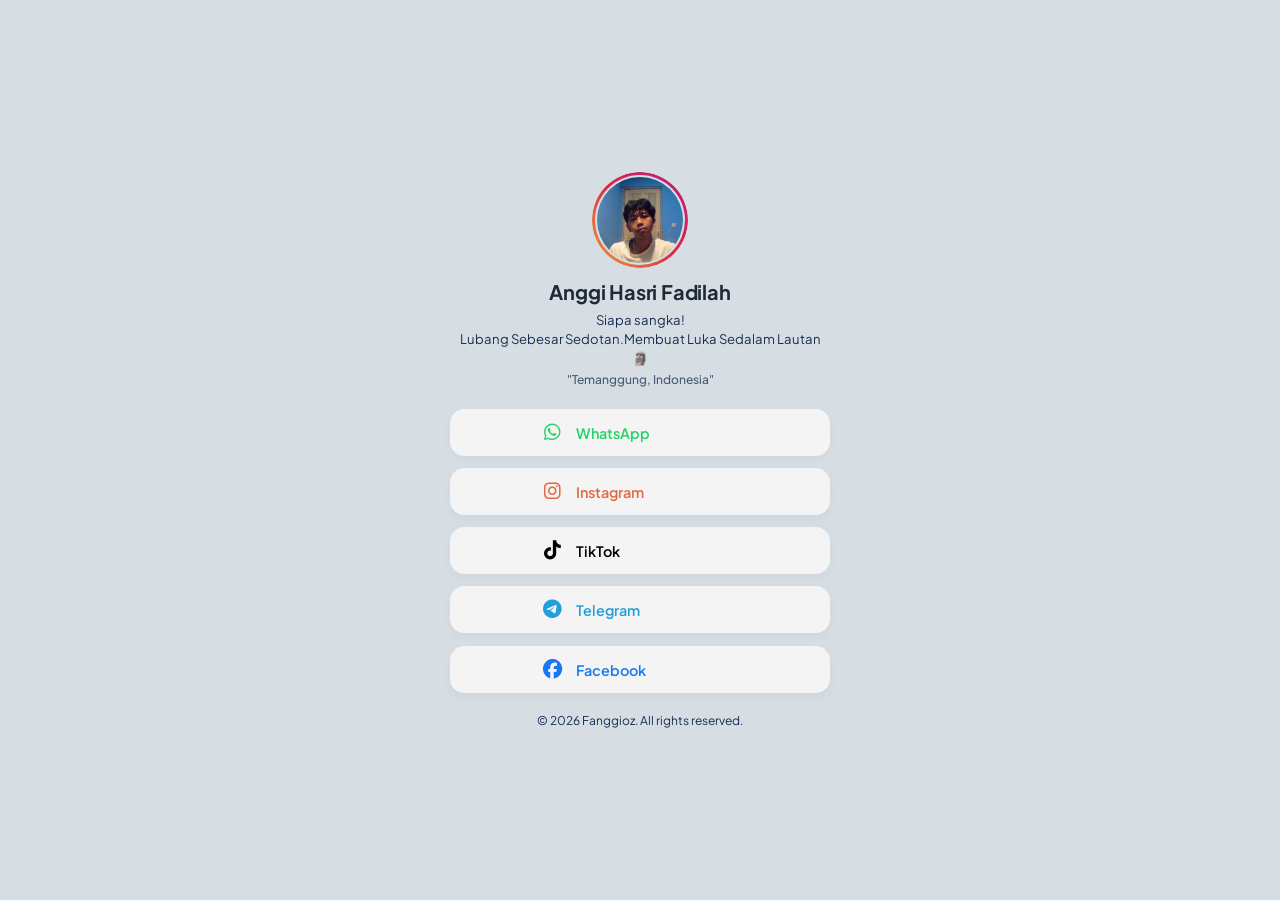
==== index.html @ 8ee7e157 "Update index.html" ====
<!DOCTYPE html>
<html lang="id">
<head>
  <meta charset="UTF-8">
  <meta name="viewport" content="width=device-width, initial-scale=1.0">
  <title>Fanggioz | My Profile Bio Link</title>
  <meta name="theme-color" content="#d6dee4">
  <meta name="apple-mobile-web-app-status-bar-style" content="default">
  <meta name="title" content="Fanggioz | My Profile Bio Link">
  <meta name="description" content="Official Bio Link Fanggioz. Temukan tautan resmi Instagram, TikTok, Telegram, dan Facebook di sini.">
  <meta name="keywords" content="Fanggioz, Bio Link, Digital Creator, Temanggung, Web Enthusiast">
  <meta name="author" content="Fanggioz">
  <meta name="robots" content="index, follow">
  <link rel="canonical" href="https://fanggioz.my.id/">
  <meta property="og:type" content="website">
  <meta property="og:url" content="https://fanggioz.my.id/">
  <meta property="og:title" content="Fanggioz | MyProfile">
  <meta property="og:description" content="Official Bio Link Fanggioz. Hubungi via WhatsApp atau ikuti media sosial resmi.">
  <meta property="og:image" content="https://fanggioz.my.id/assets/og-preview.jpg">
  <meta property="twitter:card" content="summary_large_image">
  <meta property="twitter:url" content="https://fanggioz.my.id/">
  <meta property="twitter:title" content="Fanggioz | Digital Creator & Web Enthusiast">
  <meta property="twitter:description" content="Official Bio Link Fanggioz. Temukan tautan sosial media resmi.">
  <meta property="twitter:image" content="https://fanggioz.my.id/assets/og-preview.jpg">
  <meta name="google-site-verification" content="JaKnPM662ki-1XrGkSICZdx7xA1IlKdXJ28QD-y8j9k" />
  <!-- meta new -->
  <meta name="google-site-verification" content="yfTVnf-efZ3UJcGHi_iW2Oiyab3BbH0ginZ62PaPFPg" />
  <script type="application/ld+json">
  {
    "@context": "https://schema.org",
    "@type": "Person",
    "name": "Fanggioz",
    "url": "https://fanggioz.my.id/",
    "jobTitle": "Digital Creator & Web Enthusiast",
    "address": {
      "@type": "PostalAddress",
      "addressLocality": "Temanggung",
      "addressCountry": "ID"
    },
    "sameAs": [
      "https://www.instagram.com/fanggioz/",
      "https://tiktok.com/@mas...mas...mas",
      "https://t.me/anggioz",
      "https://facebook.com/seven.f.dism"
    ]
  }
  </script>
  <link rel="icon" href="assets/favicon.png" type="image/png">
  <link rel="apple-touch-icon" href="assets/apple-touch-icon.png">
  <link rel="manifest" href="assets/manifest.json">
  <link rel="preconnect" href="https://fonts.googleapis.com">
  <link rel="preconnect" href="https://fonts.gstatic.com" crossorigin>
  <link href="https://fonts.googleapis.com/css2?family=Plus+Jakarta+Sans:ital,wght@0,200..800;1,200..800&display=swap" rel="stylesheet">
  <link rel="stylesheet" href="style.css">
  <link rel="stylesheet" href="https://cdnjs.cloudflare.com/ajax/libs/font-awesome/6.5.1/css/all.min.css" />
  <!-- Google tag (gtag.js) -->
<script async src="https://www.googletagmanager.com/gtag/js?id=G-MWD8WTXG2H"></script>
<script>
  window.dataLayer = window.dataLayer || [];
  function gtag(){dataLayer.push(arguments);}
  gtag('js', new Date());

  gtag('config', 'G-MWD8WTXG2H');
</script>
</head>
<body>

  <div class="container">
    <header class="profile">
      <div class="profile-avatar-wrapper">
        <img src="assets/profile.jpg" alt="Foto Profil Fanggioz" class="profile-img" onerror="this.src='https://ui-avatars.com/api/?name=Fanggioz&background=0D8ABC&color=fff&size=128'">
      </div>
      <h1 class="profile-name">Anggi Hasri Fadilah</h1>
      <p class="profile-bio">
  Siapa sangka!<br> Lubang Sebesar Sedotan.Membuat Luka Sedalam Lautan 🗿<br>
  <span>"Temanggung, Indonesia"</span>
</p>
    </header>

    <main class="links-container">
      <a href="https://wa.me/6283879905836" target="_blank" rel="noopener" class="link-card whatsapp">
        <span class="link-content">
          <i class="fa-brands fa-whatsapp"></i>
          <span>WhatsApp</span>
        </span>
      </a>

      <a href="https://www.instagram.com/fanggioz/" target="_blank" rel="noopener" class="link-card instagram">
        <span class="link-content">
          <i class="fa-brands fa-instagram"></i>
          <span>Instagram</span>
        </span>
      </a>

      <a href="https://tiktok.com/@mas...mas...mas" target="_blank" rel="noopener" class="link-card tiktok">
        <span class="link-content">
          <i class="fa-brands fa-tiktok"></i>
          <span>TikTok</span>
        </span>
      </a>

      <a href="https://t.me/anggioz" target="_blank" rel="noopener" class="link-card telegram">
        <span class="link-content">
          <i class="fa-brands fa-telegram"></i>
          <span>Telegram</span>
        </span>
      </a>

      <a href="https://facebook.com/seven.f.dism" target="_blank" rel="noopener" class="link-card facebook">
        <span class="link-content">
          <i class="fa-brands fa-facebook"></i>
          <span>Facebook</span>
        </span>
      </a>
    </main>

    <footer>
      <p>© 2026 Fanggioz. All rights reserved.</p>
    </footer>
  </div>

  <script src="script.js"></script>
</body>
</html>
---- style.css ----
* {
  margin: 0;
  padding: 0;
  box-sizing: border-box;
}

:root {
  --bg-color: #d6dee4;
  --text-main: #1f2937;
  --text-sub: #1a2d52;
  
  --wa-color: #25d366;
  --ig-grad: linear-gradient(45deg, #f09433, #e6683c, #dc2743, #cc2366, #bc1888);
  --tt-color: #000000;
  --tg-color: #229ed9;
  --fb-color: #1877f2;
}

html, body {
  height: 100vh;
  width: 100vw;
  margin: 0;
  padding: 0;
  overflow: hidden;
  touch-action: none;
  background-color: var(--bg-color);
}

body {
  font-family: "Plus Jakarta Sans", sans-serif;
  color: var(--text-main);
  display: flex;
  justify-content: center;
  align-items: center;
  padding: 16px;
  -webkit-font-smoothing: antialiased;
  -moz-osx-font-smoothing: grayscale;
}

.container {
  width: 100%;
  max-width: 380px;
  text-align: center;
  margin: 0 auto;
}

.profile {
  margin-bottom: 20px;
}

.profile-avatar-wrapper {
  position: relative;
  width: 96px;
  height: 96px;
  margin: 0 auto 12px auto;
  display: flex;
  align-items: center;
  justify-content: center;
}

.profile-avatar-wrapper::before {
  content: '';
  position: absolute;
  inset: 0;
  border-radius: 50%;
  padding: 3px;
  background: var(--ig-grad);
  mask: linear-gradient(#fff 0 0) content-box, linear-gradient(#fff 0 0);
  -webkit-mask: linear-gradient(#fff 0 0) content-box, linear-gradient(#fff 0 0);
  mask-composite: exclude;
  -webkit-mask-composite: xor;
  animation: spinRing 4s linear infinite;
  z-index: 0;
}

.profile-img {
  width: 86px;
  height: 86px;
  border-radius: 50%;
  object-fit: cover;
  display: block;
  user-select: none;
  -webkit-user-drag: none;
  position: relative;
  z-index: 1;
}

.profile-name {
  font-size: 1.25rem;
  font-weight: 700;
  margin-bottom: 6px;
  color: var(--text-main);
  line-height: 1.2;
  letter-spacing: -0.01em;
}

.profile-bio {
  font-size: 0.82rem;
  color: var(--text-sub);
  line-height: 1.45;
  margin-top: 4px;
  padding: 0 8px;
  word-wrap: break-word;
}

.profile-bio span {
  display: inline-block;
  margin-top: 4px;
  opacity: 0.75;
  font-size: 0.75rem;
  font-weight: 500;
}

.links-container {
  display: flex;
  flex-direction: column;
  gap: 12px;
}

.link-card {
  position: relative;
  display: flex;
  align-items: center;
  justify-content: center;
  padding: 13px 16px;
  border-radius: 14px;
  text-decoration: none;
  font-weight: 600;
  font-size: 0.9rem;
  background: #f5f4f4;
  border: 1px solid #f1f5f9;
  outline: none;
  box-shadow: 0 4px 12px rgba(0, 0, 0, 0.03);
  overflow: hidden;
  backface-visibility: hidden;
  transform: translateZ(0);
  transition: all 0.3s cubic-bezier(0.16, 1, 0.3, 1);
  will-change: transform, background, color, box-shadow;
}

.link-card::before {
  content: '';
  position: absolute;
  top: 0;
  left: -100%;
  width: 50%;
  height: 100%;
  background: linear-gradient(
    90deg,
    transparent,
    rgba(255, 255, 255, 0.4),
    transparent
  );
  transform: skewX(-25deg);
  transition: left 0.6s ease;
  z-index: 0;
}

.link-card:hover::before {
  left: 150%;
}

.link-content {
  display: flex;
  align-items: center;
  width: 100%;
  max-width: 200px;
  gap: 12px;
  z-index: 1;
  color: inherit;
}

.link-content span {
  transition: transform 0.3s ease;
}

.link-content i {
  font-size: 1.2rem;
  width: 24px;
  text-align: center;
  flex-shrink: 0;
  color: inherit;
  transition: transform 0.3s cubic-bezier(0.34, 1.56, 0.64, 1);
}

.link-card:hover {
  transform: translateY(-3px) scale(1.01) translateZ(0);
  border-color: transparent;
}

.link-card:hover .link-content i {
  transform: scale(1.2) rotate(-6deg);
}

.link-card:hover .link-content span {
  transform: translateX(3px);
}

.link-card:active {
  transform: translateY(-1px) scale(0.98) translateZ(0);
}

.link-card.whatsapp {
  color: var(--wa-color);
}
.link-card.whatsapp:hover {
  background: var(--wa-color);
  color: #ffffff;
  box-shadow: 0 8px 22px rgba(37, 211, 102, 0.4);
}

.link-card.instagram {
  color: #e6683c;
}
.link-card.instagram:hover {
  background: var(--ig-grad);
  color: #ffffff;
  box-shadow: 0 8px 22px rgba(220, 39, 67, 0.4);
}

.link-card.tiktok {
  color: var(--tt-color);
}
.link-card.tiktok:hover {
  background: var(--tt-color);
  color: #ffffff;
  box-shadow: 0 8px 22px rgba(0, 0, 0, 0.3);
}

.link-card.telegram {
  color: var(--tg-color);
}
.link-card.telegram:hover {
  background: var(--tg-color);
  color: #ffffff;
  box-shadow: 0 8px 22px rgba(34, 158, 217, 0.4);
}

.link-card.facebook {
  color: var(--fb-color);
}
.link-card.facebook:hover {
  background: var(--fb-color);
  color: #ffffff;
  box-shadow: 0 8px 22px rgba(24, 119, 242, 0.4);
}

footer {
  margin-top: 20px;
  font-size: 0.75rem;
  color: var(--text-sub);
  user-select: none;
}
.ripple-effect {
  position: absolute;
  width: 120px;
  height: 120px;
  margin-left: -60px;
  margin-top: -60px;
  border-radius: 50%;
  background: currentColor;
  opacity: 0.25;
  transform: scale(0);
  animation: rippleAnim 0.6s ease-out;
  pointer-events: none;
  z-index: 2;
}

@keyframes rippleAnim {
  to {
    transform: scale(2.5);
    opacity: 0;
  }
}

@keyframes spinRing {
  0% { transform: rotate(0deg); }
  100% { transform: rotate(360deg); }
}

@media (max-height: 600px) {
  .profile {
    margin-bottom: 12px;
  }
  .profile-avatar-wrapper {
    width: 76px;
    height: 76px;
    margin-bottom: 8px;
  }
  .profile-img {
    width: 68px;
    height: 68px;
  }
  .profile-name {
    font-size: 1.1rem;
  }
  .profile-bio {
    font-size: 0.78rem;
  }
  .links-container {
    gap: 8px;
  }
  .link-card {
    padding: 10px 14px;
  }
}
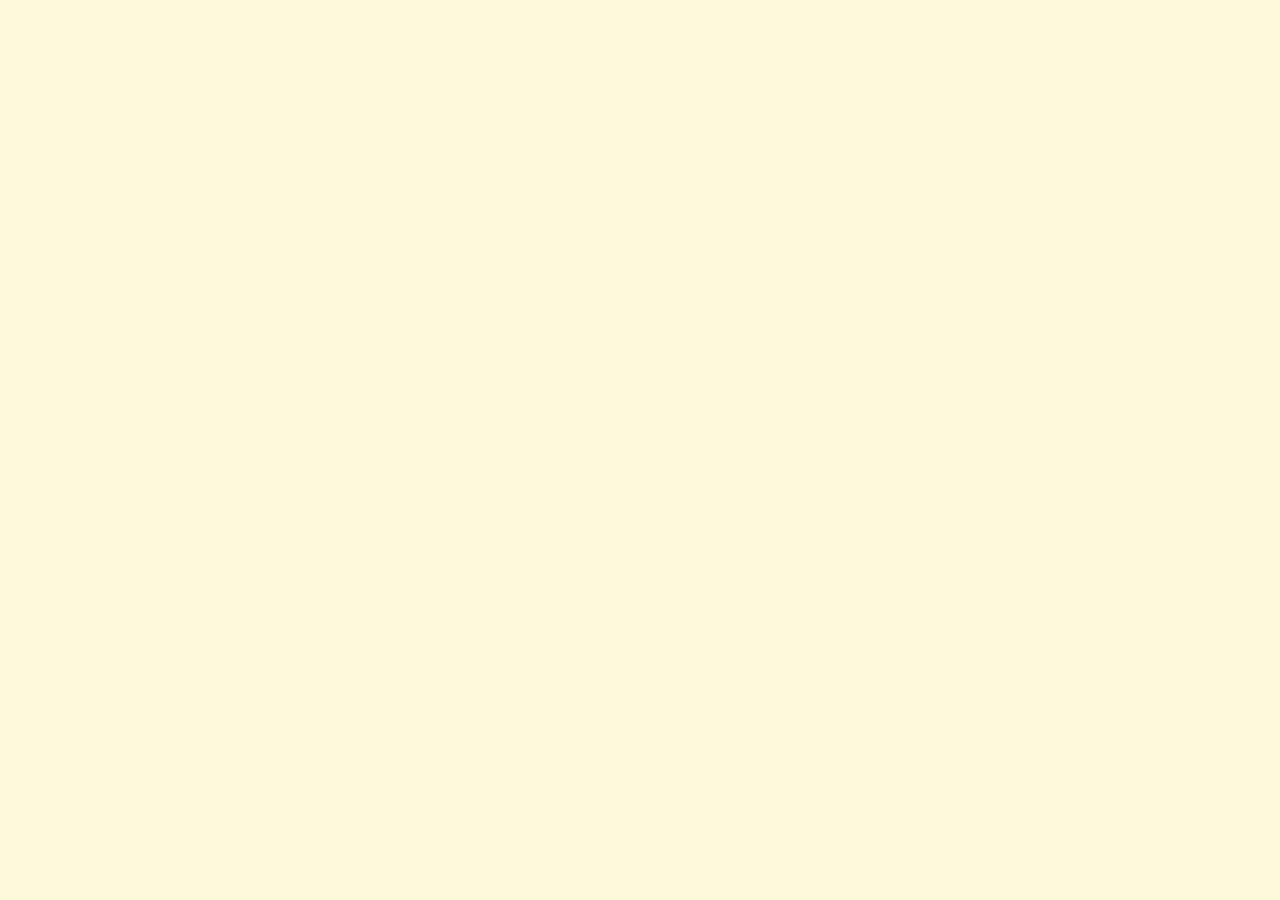
==== commit b6df25b5: "Update index.html" ====
--- a/index.html
+++ b/index.html
@@ -64,7 +64,15 @@
 </script>
 </head>
 <body>
-
+<div id='preloader'>
+    <div class='loader-container'>
+      <svg viewBox='0 0 500 150'>
+        <text class='signature' dominant-baseline='middle' text-anchor='middle' x='50%' y='50%'>
+          Fanggioz
+        </text>
+      </svg>
+    </div>
+  </div>
   <div class="container">
     <header class="profile">
       <div class="profile-avatar-wrapper">
--- a/style.css
+++ b/style.css
@@ -304,3 +304,34 @@
     padding: 10px 14px;
   }
 }
+    #preloader {
+      position: fixed;
+      top: 0;
+      left: 0;
+      width: 100vw;
+      height: 100vh;
+      background-color: #fff9db;
+      display: flex;
+      justify-content: center;
+      align-items: center;
+      z-index: 9999;
+      transition: opacity 0.6s ease, visibility 0.6s ease;
+    }
+    .loader-container {
+      width: 90%;
+      max-width: 600px;
+    }
+    .signature {
+      font-family: 'Ms Madi', cursive;
+      font-size: 80px;
+      fill: rgba(245, 159, 0, 0);
+      stroke: #f59f00;
+      stroke-width: 2.5;
+      stroke-dasharray: 1200;
+      stroke-dashoffset: 1200;
+    }
+    #preloader.hidden {
+      opacity: 0;
+      visibility: hidden;
+      pointer-events: none;
+    }
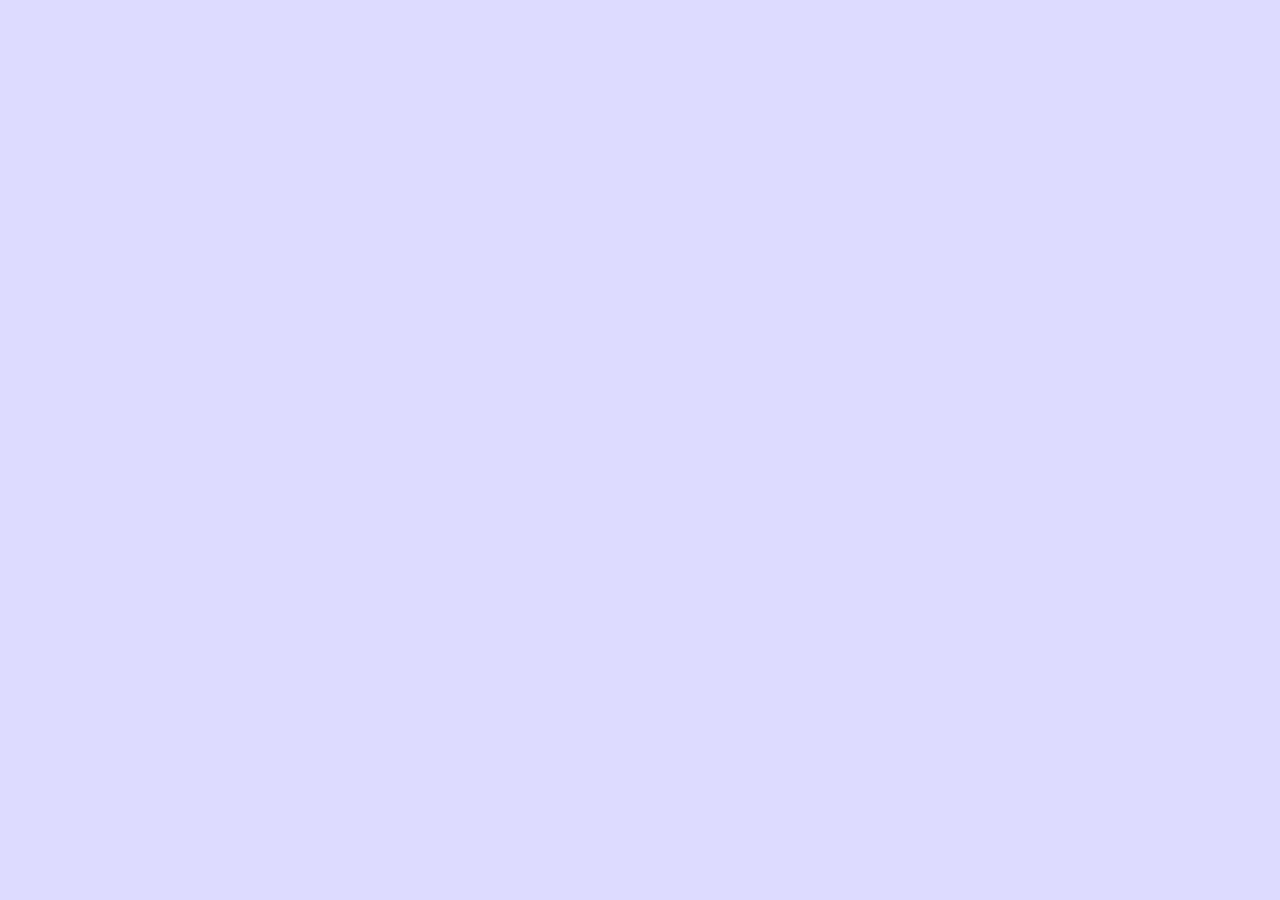
==== commit a250e551: "Update index.html" ====
--- a/index.html
+++ b/index.html
@@ -53,6 +53,7 @@
   <link href="https://fonts.googleapis.com/css2?family=Plus+Jakarta+Sans:ital,wght@0,200..800;1,200..800&display=swap" rel="stylesheet">
   <link rel="stylesheet" href="style.css">
   <link rel="stylesheet" href="https://cdnjs.cloudflare.com/ajax/libs/font-awesome/6.5.1/css/all.min.css" />
+  <link href="https://fonts.googleapis.com/css2?family=Ms+Madi&family=Plus+Jakarta+Sans:ital,wght@0,200..800;1,200..800&display=swap" rel="stylesheet">
   <!-- Google tag (gtag.js) -->
 <script async src="https://www.googletagmanager.com/gtag/js?id=G-MWD8WTXG2H"></script>
 <script>
@@ -127,6 +128,7 @@
     </footer>
   </div>
 
+  <script src="https://cdnjs.cloudflare.com/ajax/libs/animejs/3.2.1/anime.min.js"></script>
   <script src="script.js"></script>
 </body>
 </html>
--- a/style.css
+++ b/style.css
@@ -310,7 +310,7 @@
       left: 0;
       width: 100vw;
       height: 100vh;
-      background-color: #fff9db;
+      background-color: #dedbff;
       display: flex;
       justify-content: center;
       align-items: center;
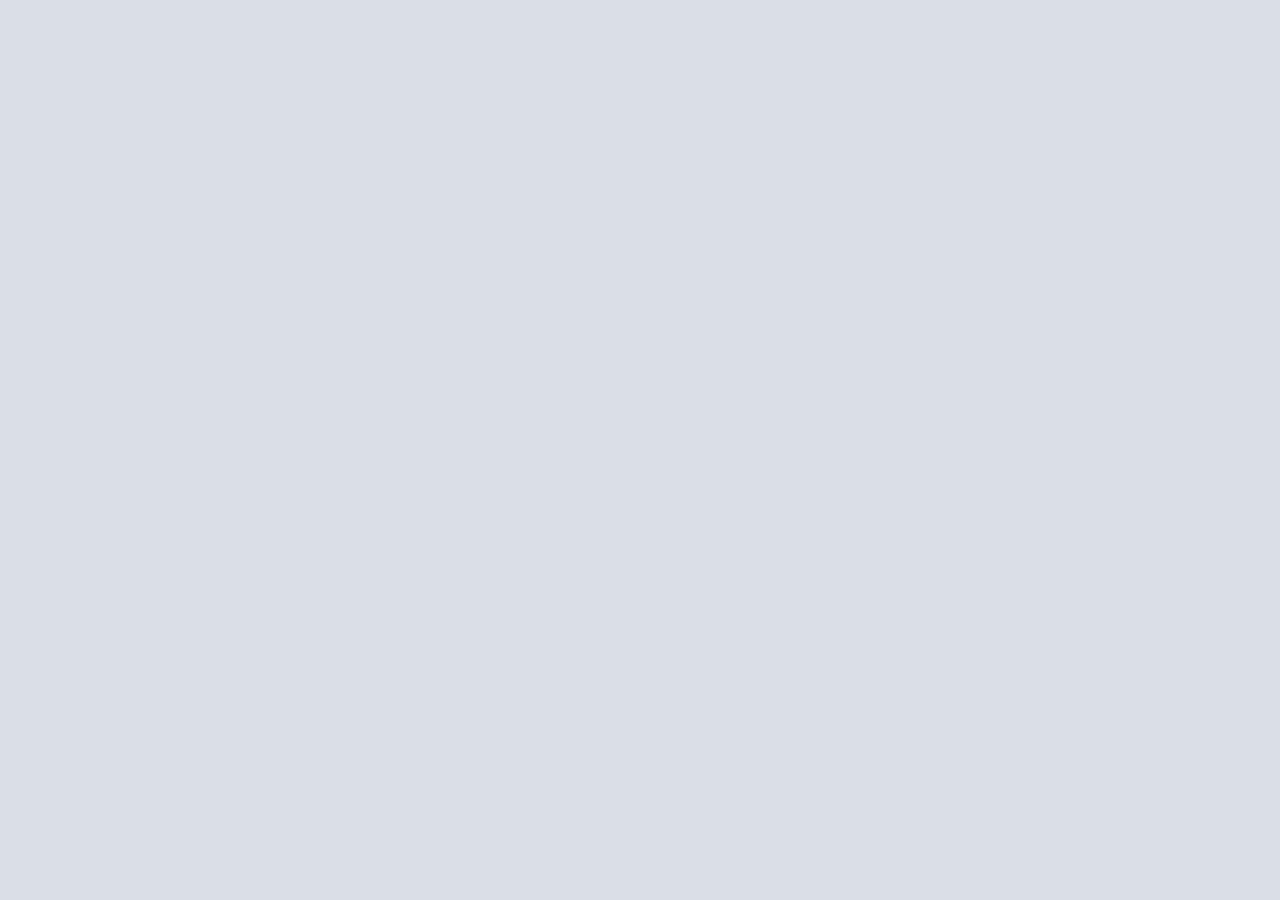
==== commit 6395be05: "Update index.html" ====
--- a/index.html
+++ b/index.html
@@ -86,42 +86,42 @@
 </p>
     </header>
 
-    <main class="links-container">
-      <a href="https://wa.me/6283879905836" target="_blank" rel="noopener" class="link-card whatsapp">
-        <span class="link-content">
-          <i class="fa-brands fa-whatsapp"></i>
-          <span>WhatsApp</span>
-        </span>
-      </a>
+    <main class="links-container app-grid">
+  <a href="https://wa.me/6283879905836" target="_blank" rel="noopener" class="app-card whatsapp">
+    <div class="app-icon">
+      <i class="fa-brands fa-whatsapp"></i>
+    </div>
+    <span class="app-label">WhatsApp</span>
+  </a>
 
-      <a href="https://www.instagram.com/fanggioz/" target="_blank" rel="noopener" class="link-card instagram">
-        <span class="link-content">
-          <i class="fa-brands fa-instagram"></i>
-          <span>Instagram</span>
-        </span>
-      </a>
+  <a href="https://www.instagram.com/fanggioz/" target="_blank" rel="noopener" class="app-card instagram">
+    <div class="app-icon">
+      <i class="fa-brands fa-instagram"></i>
+    </div>
+    <span class="app-label">Instagram</span>
+  </a>
 
-      <a href="https://tiktok.com/@mas...mas...mas" target="_blank" rel="noopener" class="link-card tiktok">
-        <span class="link-content">
-          <i class="fa-brands fa-tiktok"></i>
-          <span>TikTok</span>
-        </span>
-      </a>
+  <a href="https://tiktok.com/@mas...mas...mas" target="_blank" rel="noopener" class="app-card tiktok">
+    <div class="app-icon">
+      <i class="fa-brands fa-tiktok"></i>
+    </div>
+    <span class="app-label">TikTok</span>
+  </a>
 
-      <a href="https://t.me/anggioz" target="_blank" rel="noopener" class="link-card telegram">
-        <span class="link-content">
-          <i class="fa-brands fa-telegram"></i>
-          <span>Telegram</span>
-        </span>
-      </a>
+  <a href="https://t.me/anggioz" target="_blank" rel="noopener" class="app-card telegram">
+    <div class="app-icon">
+      <i class="fa-brands fa-telegram"></i>
+    </div>
+    <span class="app-label">Telegram</span>
+  </a>
 
-      <a href="https://facebook.com/seven.f.dism" target="_blank" rel="noopener" class="link-card facebook">
-        <span class="link-content">
-          <i class="fa-brands fa-facebook"></i>
-          <span>Facebook</span>
-        </span>
-      </a>
-    </main>
+  <a href="https://facebook.com/seven.f.dism" target="_blank" rel="noopener" class="app-card facebook">
+    <div class="app-icon">
+      <i class="fa-brands fa-facebook"></i>
+    </div>
+    <span class="app-label">Facebook</span>
+  </a>
+</main>
 
     <footer>
       <p>© 2026 Fanggioz. All rights reserved.</p>
--- a/style.css
+++ b/style.css
@@ -310,7 +310,7 @@
       left: 0;
       width: 100vw;
       height: 100vh;
-      background-color: #dedbff;
+      background-color: var(--bg-color);
       display: flex;
       justify-content: center;
       align-items: center;
@@ -325,7 +325,7 @@
       font-family: 'Ms Madi', cursive;
       font-size: 80px;
       fill: rgba(245, 159, 0, 0);
-      stroke: #f59f00;
+      stroke: #111827;
       stroke-width: 2.5;
       stroke-dasharray: 1200;
       stroke-dashoffset: 1200;
